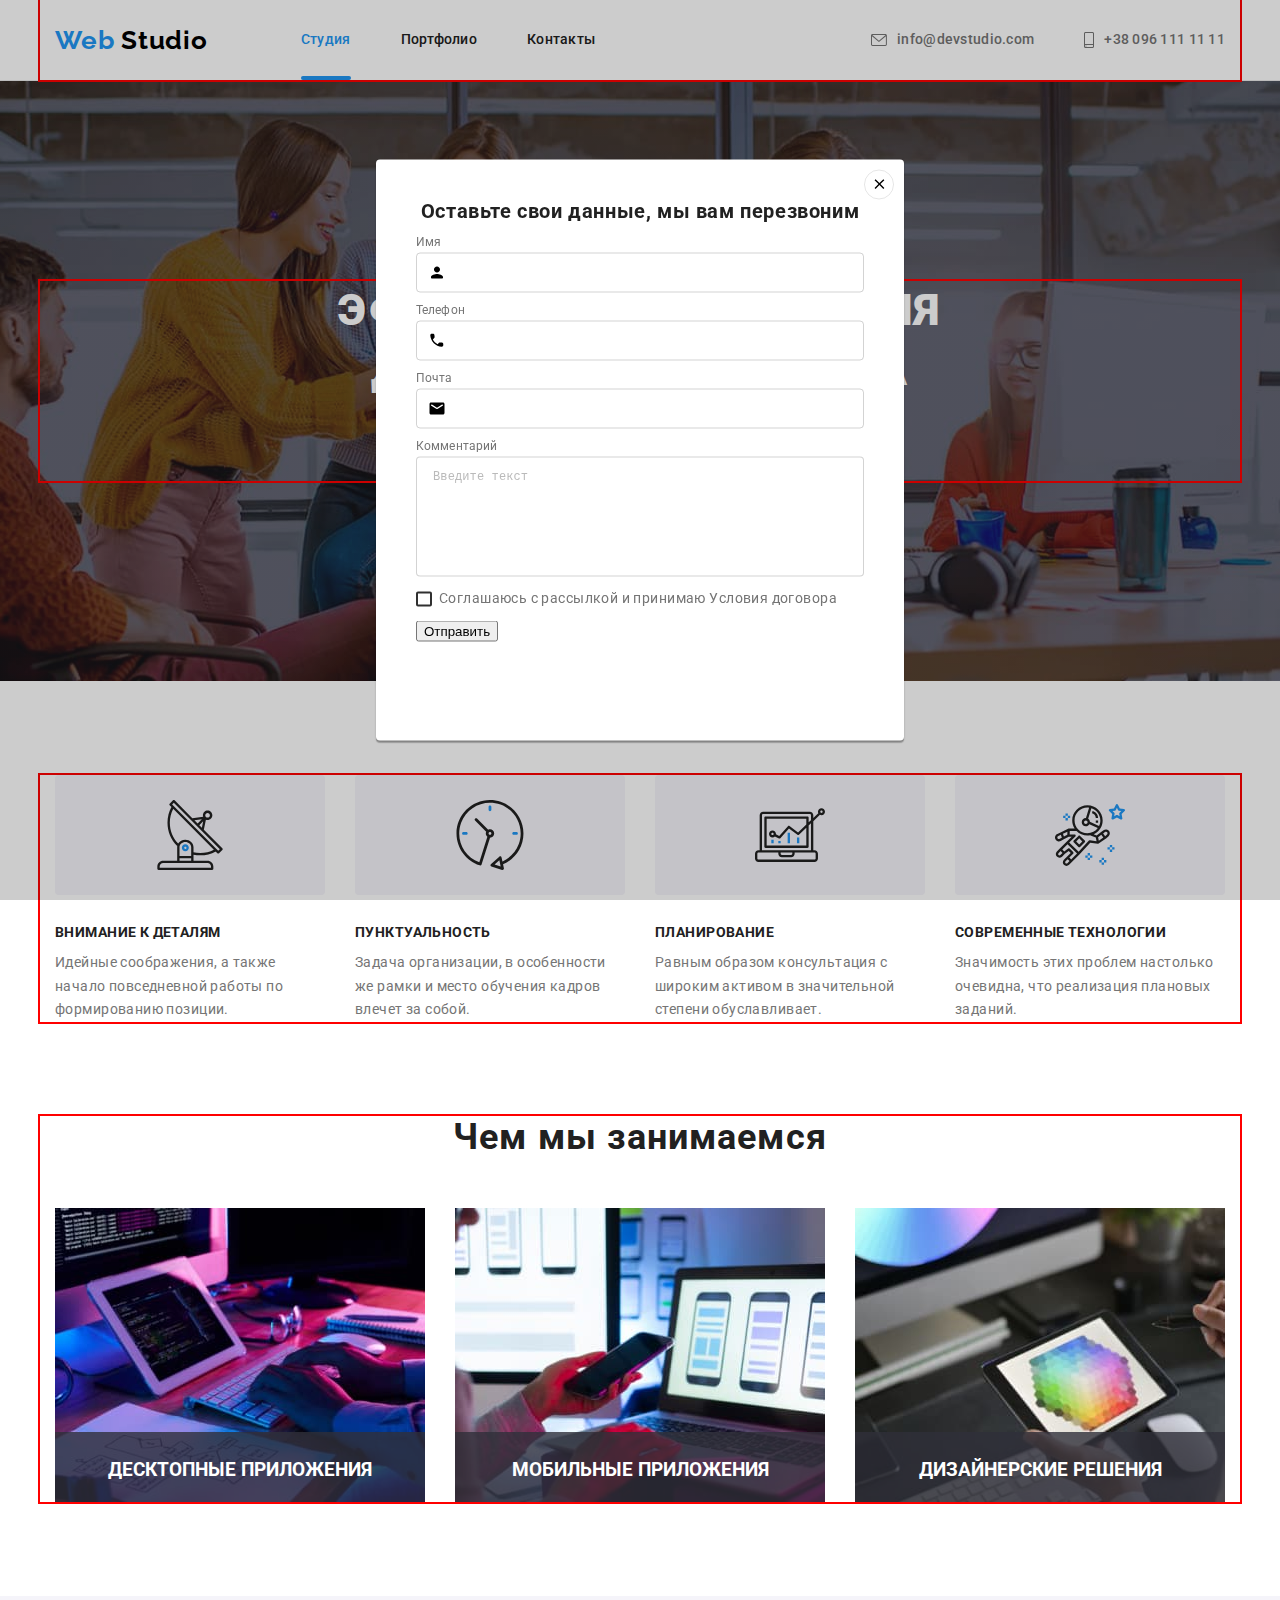
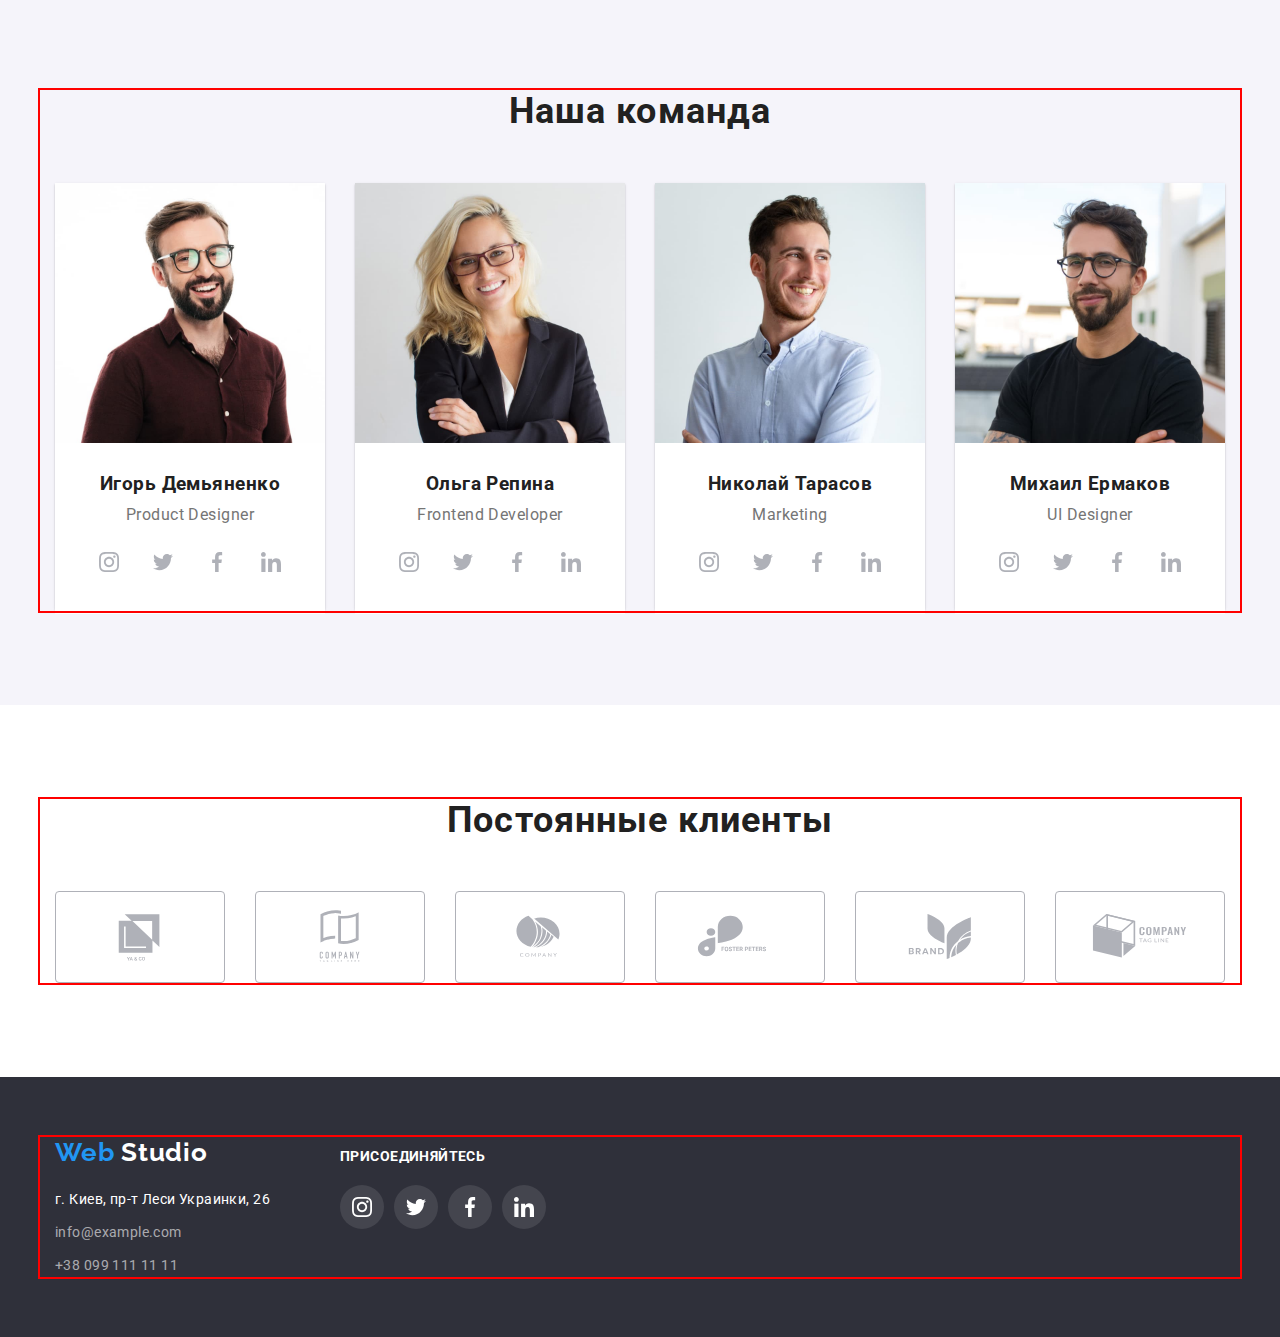
==== index.html @ 269ac435 "добавление иконок свг для модал" ====
<!DOCTYPE html>
<html lang="ru">
  
<head>
  <meta charset="UTF-8" />
  <meta http-equiv="X-UA-Compatible" content="IE=edge" />
  <meta name="viewport" content="width=device-width>, initial-scale=1.0" />
  <link rel="preconnect" href="https://fonts.googleapis.com">
  <link rel="preconnect" href="https://fonts.gstatic.com" crossorigin>
  <link href="https://fonts.googleapis.com/css2?family=Raleway:wght@700&family=Roboto:wght@400;500;700;900&display=swap"
    rel="stylesheet">
  <title>Document</title>
  <link rel="stylesheet" href="https://cdnjs.cloudflare.com/ajax/libs/modern-normalize/1.1.0/modern-normalize.min.css"
    integrity="sha512-wpPYUAdjBVSE4KJnH1VR1HeZfpl1ub8YT/NKx4PuQ5NmX2tKuGu6U/JRp5y+Y8XG2tV+wKQpNHVUX03MfMFn9Q=="
    crossorigin="anonymous" referrerpolicy="no-referrer" />
    <link
    rel="stylesheet"
    href="https://cdnjs.cloudflare.com/ajax/libs/animate.css/4.1.1/animate.min.css"
  />
  <link rel="stylesheet" href="./css/styles.css" />
</head>

<body>
  <!--Header-->
  <header class="header">
    <div class="container">
      <a class="header-logo" href="./index.html"><span class="logo-web">Web</span>
        <span class="logo-studio">Studio</span></a>
      <nav class="header-nav">
        <ul class="header-list">
          <li class="header-item">
            <a class="header-link current" href="./index.html">Студия</a>
          </li>
          <li class="header-item">
            <a class="header-link" href="./potrfolio.html">Портфолио</a>
          </li>
          <li class="header-item">
            <a class="header-link" href="Контакты">Контакты</a>
          </li>
        </ul>
      </nav>
      <ul class="header-list">
        <li class="header-item">
          <a class="header-mail" href="mailto:info@devstudio.com">
           <svg class="header-icon" width="16" height="12">
              <use href="./images/icons/symbol-defs header.svg#icon-envelope">
              </use>
            </svg>
            info@devstudio.com
          </a>
        </li>
        <li class="header-item">
          <a class="header-tel" href="tel:+380961111111">
            <svg class="header-icon" width="10" height="16">
              <use href="./images/icons/symbol-defs header.svg#icon-smartphone">
              </use>
            </svg>
            +38 096 111 11 11
          </a>
        </li>
      </ul>
    </div>
  </header>
  <main>
    <!--Section 1-->
    <section class="hero">
      <div class="container">
        <h1 class="hero-title">Эффективные решения <br> для вашего бизнеса</h1>
        <button type="button" class="hero-btn"data-modal-open>Заказать услугу</button>
      </div>
    </section>
    <!--Section 2-->
    <section class="about">
      <div class="container">
        <h2 class="visually-hidden">Преимущества</h2>
        <ul class="about-list">
          <li class="about-item">
            <div class="feauture-icon">
              <svg class="icon" width="70" height="70">
                <use href="./images/icons/symbol-defs feauture.svg#icon-antenna">
                </use>
              </svg>
            </div>
            <h3 class="about-title">Внимание к деталям</h3>
            <p class="text">
              Идейные соображения, а также начало повседневной работы по
              формированию позиции.
            </p>
          </li>
          <li class="about-item">
            <div class="feauture-icon">
              <svg class="icon" width="70" height="70">
                <use href="./images/icons/symbol-defs feauture.svg#icon-clock">
                </use>
              </svg>
            </div>
            <h3 class="about-title">Пунктуальность</h3>
            <p class="text">
              Задача организации, в особенности же рамки и место обучения кадров
              влечет за собой.
            </p>
          </li>
          <li class="about-item">
            <div class="feauture-icon">
              <svg class="icon" width="70" height="70">
                <use href="./images/icons/symbol-defs feauture.svg#icon-diagram">
                </use>
              </svg>
            </div>
            <h3 class="about-title">Планирование</h3>
            <p class="text">
              Равным образом консультация с широким активом в значительной
              степени обуславливает.
            </p>
          </li>
          <li class="about-item">
            <div class="feauture-icon">
              <svg class="icon" width="70" height="70">
                <use href="./images/icons/symbol-defs feauture.svg#icon-astronaut">
                </use>
              </svg>
            </div>
            <h3 class="about-title">Современные технологии</h3>
            <p class="text">
              Значимость этих проблем настолько очевидна, что реализация
              плановых заданий.
            </p>
          </li>
        </ul>
      </div>
    </section>
    <!--Section 3-->
    <section class="work">
      <div class="container">
        <h2 class="work-title">Чем мы занимаемся</h2>
        <ul class="work-list">
          <li class="work-item">
            <div class="label">
              <img src="./images/box1.jpg" alt="код" width="370" height="294" />
              <h3 class="label-title">ДЕСКТОПНЫЕ ПРИЛОЖЕНИЯ</h3>
            </div>
          </li>
          <li class="work-item">
            <div class="label">
              <img src="./images/box2.jpg" alt="телефон" width="370" height="294" />
              <h3 class="label-title">МОБИЛЬНЫЕ ПРИЛОЖЕНИЯ</h3>
            </div>
          </li>
          <li class="work-item">
            <div class="label">
              <img src="./images/box3.jpg" alt="изображение" width="370" height="294" />
              <h3 class="label-title">ДИЗАЙНЕРСКИЕ РЕШЕНИЯ</h3>
            </div>
          </li>
        </ul>
      </div>
    </section>
    <!--Section 4-->
    <section class="team">
      <div class="container">
        <h2 class="team-title">Наша команда</h2>
        <ul class="team-list">
          <li class="team-item">
            <img src="./images/productdesigner.jpg" alt="Product Designer" width="270" height="260" class="team-img" />
            <div class="team-workers">
              <h3 class="team-name">Игорь Демьяненко</h3>
              <p class="text-team">Product Designer</p>
              <ul class="team-soc-list list">
                <li class="team-soc-item">
                  <a href="" class="team-soc-link link">
                    <svg class="team-soc-icon" width="20" height="20">
                      <use href="./images/icons/symbol-defs.svg#icon-instagram"></use>
                    </svg>
                  </a>
                </li>
                <li class="team-soc-item">
                  <a href="" class="team-soc-link link">
                    <svg class="team-soc-icon" width="20" height="20">
                      <use href="./images/icons/symbol-defs.svg#icon-twitter"></use>
                    </svg>
                  </a>
                </li>
                <li class="team-soc-item">
                  <a href="" class="team-soc-link link">
                    <svg class="team-soc-icon" width="20" height="20">
                      <use href="./images/icons/symbol-defs.svg#icon-facebook"></use>
                    </svg>
                  </a>
                </li>
                <li class="team-soc-item">
                  <a href="" class="team-soc-link link">
                    <svg class="team-soc-icon" width="20" height="20">
                      <use href="./images/icons/symbol-defs.svg#icon-linkedin"></use>
                    </svg>
                  </a>
                </li>
              </ul>
            </div>
          <li class="team-item">
            <img src="./images/frontend developer.jpg" alt="Frontend developer" width="270" height="260"
              class="team-img" />
            <div class="team-workers">
              <h3 class="team-name">Ольга Репина</h3>
              <p class="text-team">Frontend Developer</p>
              <ul class="team-soc-list list">
                <li class="team-soc-item">
                  <a href="" class="team-soc-link link">
                    <svg class="team-soc-icon" width="20" height="20">
                      <use href="./images/icons/symbol-defs.svg#icon-instagram"></use>
                    </svg>
                  </a>
                </li>
                <li class="team-soc-item">
                  <a href="" class="team-soc-link link">
                    <svg class="team-soc-icon" width="20" height="20">
                      <use href="./images/icons/symbol-defs.svg#icon-twitter"></use>
                    </svg>
                  </a>
                </li>
                <li class="team-soc-item">
                  <a href="" class="team-soc-link link">
                    <svg class="team-soc-icon" width="20" height="20">
                      <use href="./images/icons/symbol-defs.svg#icon-facebook"></use>
                    </svg>
                  </a>
                </li>
                <li class="team-soc-item">
                  <a href="" class="team-soc-link link">
                    <svg class="team-soc-icon" width="20" height="20">
                      <use href="./images/icons/symbol-defs.svg#icon-linkedin"></use>
                    </svg>
                  </a>
                </li>
              </ul>
            </div>
          <li class="team-item">
            <img src="./images/marketing.jpg" alt="Marketing" width="270" height="260" class="team-img" />
            <div class="team-workers">
              <h3 class="team-name">Николай Тарасов</h3>
              <p class="text-team">Marketing</p>
              <ul class="team-soc-list list">
                <li class="team-soc-item">
                  <a href="" class="team-soc-link link">
                    <svg class="team-soc-icon" width="20" height="20">
                      <use href="./images/icons/symbol-defs.svg#icon-instagram"></use>
                    </svg>
                  </a>
                </li>
                <li class="team-soc-item">
                  <a href="" class="team-soc-link link">
                    <svg class="team-soc-icon" width="20" height="20">
                      <use href="./images/icons/symbol-defs.svg#icon-twitter"></use>
                    </svg>
                  </a>
                </li>
                <li class="team-soc-item">
                  <a href="" class="team-soc-link link">
                    <svg class="team-soc-icon" width="20" height="20">
                      <use href="./images/icons/symbol-defs.svg#icon-facebook"></use>
                    </svg>
                  </a>
                </li>
                <li class="team-soc-item">
                  <a href="" class="team-soc-link link">
                    <svg class="team-soc-icon" width="20" height="20">
                      <use href="./images/icons/symbol-defs.svg#icon-linkedin"></use>
                    </svg>
                  </a>
                </li>
              </ul>
            </div>
          <li class="team-item">
            <img src="./images/uldesigner.jpg" alt="UI Designer" width="270" height="260" class="team-img" />
            <div class="team-workers">
              <h3 class="team-name">Михаил Ермаков</h3>
              <p class="text-team">UI Designer</p>
              <ul class="team-soc-list list">
                <li class="team-soc-item item">
                  <a href="" class="team-soc-link link">
                    <svg class="team-soc-icon" width="20" height="20">
                      <use href="./images/icons/symbol-defs.svg#icon-instagram"></use>
                    </svg>
                  </a>
                </li>
                <li class="team-soc-item">
                  <a href="" class="team-soc-link link">
                    <svg class="team-soc-icon" width="20" height="20">
                      <use href="./images/icons/symbol-defs.svg#icon-twitter"></use>
                    </svg>
                  </a>
                </li>
                <li class="team-soc-item">
                  <a href="" class="team-soc-link link">
                    <svg class="team-soc-icon" width="20" height="20">
                      <use href="./images/icons/symbol-defs.svg#icon-facebook"></use>
                    </svg>
                  </a>
                </li>
                <li class="team-soc-item">
                  <a href="" class="team-soc-link link">
                    <svg class="team-soc-icon" width="20" height="20">
                      <use href="./images/icons/symbol-defs.svg#icon-linkedin"></use>
                    </svg>
                  </a>
                </li>
              </ul>
            </div>
    </section>
    <!--Clients-->
    <section class="clients-section">
      <div class="container">
        <h2 class="clients-title">Постоянные клиенты</h2>
        <ul class="clients-list">
          <li class="clients-item">
            <a href class="clients-link">
              <svg class="clients-icon" width="106" height="60">
                <use href="./images/icons/symbol-defs clients.svg#icon-one"></use>
              </svg>
            </a>
          </li>
          <li class="clients-item">
            <a href class="clients-link">
              <svg class="clients-icon" width="106" height="60">
                <use href="./images/icons/symbol-defs clients.svg#icon-two"></use>
              </svg>
            </a>
          </li>
          <li class="clients-item">
            <a href class="clients-link">
              <svg class="clients-icon" width="106" height="60">
                <use href="./images/icons/symbol-defs clients.svg#icon-three"></use>
              </svg>
            </a>
          </li>
          <li class="clients-item">
            <a href class="clients-link">
              <svg class="clients-icon" width="106" height="60">
                <use href="./images/icons/symbol-defs clients.svg#icon-four"></use>
              </svg>
            </a>
          </li>
          <li class="clients-item">
            <a href class="clients-link">
              <svg class="clients-icon" width="106" height="60">
                <use href="./images/icons/symbol-defs clients.svg#icon-five"></use>
              </svg>
            </a>
          </li>
          <li class="clients-item">
            <a href class="clients-link">
              <svg class="clients-icon" width="106" height="60">
                <use href="./images/icons/symbol-defs clients.svg#icon-six"></use>
              </svg>
            </a>
          </li>
        </ul>
      </div>
    </section>
  </main>
  <!--Footer-->
  <footer class="footer">
    <div class="container">
      <div class footer-address>
        <a class="footer-logo" href="./index.html">
          <span class="address-web">Web</span>
          <span class="address-studio">Studio</span></a>
        <p class="text-address">г. Киев, пр-т Леси Украинки, 26</p>
        <address>
          <ul class="address-list">
            <li class="address-item"><a class="address-mail">info@example.com</a></li>
            <li class="address-item"><a class="address-tel">+38 099 111 11 11</a></li>
          </ul>
        </address>
      </div>
      <div class="footer-invite">
        <p class="text-invite">ПРИСОЕДИНЯЙТЕСЬ</p>
        <ul class="footer-soc-list list">
          <li class="footer-soc-item">
            <a href="" class="footer-soc-link link">
              <svg class="footer-soc-icon" width="20" height="20">
                <use href="./images/icons/symbol-defs.svg#icon-instagram"></use>
              </svg>
            </a>
          </li>
          <li class="footer-soc-item">
            <a href="" class="footer-soc-link link">
              <svg class="footer-soc-icon" width="20" height="20">
                <use href="./images/icons/symbol-defs.svg#icon-twitter"></use>
              </svg>
            </a>
          </li>
          <li class="footer-soc-item">
            <a href="" class="footer-soc-link link">
              <svg class="footer-soc-icon" width="20" height="20">
                <use href="./images/icons/symbol-defs.svg#icon-facebook"></use>
              </svg>
            </a>
          </li>
          <li class="footer-soc-item">
            <a href="" class="footer-soc-link link">
              <svg class="footer-soc-icon" width="20" height="20">
                <use href="./images/icons/symbol-defs.svg#icon-linkedin"></use>
              </svg>
            </a>
          </li>
        </ul>
      </div>
    </div>
  </footer>
  <div class="backdrop"data-modal>
    <div class="modal">
      <button type="button" class="modal-close"data-modal-close>
        <svg class="button-close-icon" width="18" height="18">
          <use href="./images/icons.svg/symbol-defs.svg#icon-close"></use>
        </svg>
      </button>
      <p class="modal-title">Оставьте свои данные, мы вам перезвоним</p>
      <form class="modal-form">
        <div class="form-field">
        <label class="input-text" for="user-name">Имя</label>
        <div class="input-wrap">
        <input type="text" name="user-name" class="modal-input" id="user-name"/>
        <svg class="input-icon" width="18" height="18">
          <use href="./images/icons.svg/symbol-defs.svg#icon-person"></use>
        </svg>
      </div>
       </div>

       <div class="form-field">
        <label class="input-text" for="user-tel">Телефон</label>
        <div class="input-wrap">
        <input type="tel" name="user-tel" class="modal-input" id="user-tel"/>
        <svg class="input-icon" width="18" height="18">
          <use href="./images/icons.svg/symbol-defs.svg#icon-phone"></use>
        </svg>
       </div>
       </div>

       <div class="form-field">
        <label class="input-text" for="user-email">Почта</label>
        <div class="input-wrap">
        <input type="email" name="user-email" class="modal-input" id="user-email"/>
        <svg class="input-icon" width="18" height="18">
          <use href="./images/icons.svg/symbol-defs.svg#icon-email"></use>
        </svg>
       </div>
       </div>


       <div class="form-field">
        <label class="input-text" for="user-text">Комментарий</label>
        <textarea class="modal-text" name="user-text" id="user-text" placeholder="Введите текст"></textarea>
      </div>

      <div class="form-field"> 
        <input type="checkbox" class="modal-check visually-hidden" id="modal-check" name="privacy-check"/>
        <label for="modal-check" class="modal-check-text">Соглашаюсь с рассылкой и принимаю Условия договора</label>
      </div>

        <button type="submit">Отправить</button>

      </form>
    </div>
  </div>
  <script src="./js/modal.js"></script>
</body>
</html>
---- css/styles.css ----
*,
*::before,
*::after {
  box-sizing: border-box;
}

:root {
  --header-color: #212121;
  --first-title-color: #212121;
  --second-title-color: #2196f3;
  --first-btn-color: #ffffff;
  --second-btn-color: #2196f3;
  --accent-color: #2196f3;
}

textarea{
  resize: none;
}

.visually-hidden {
  position: absolute;
  white-space: nowrap;
  width: 1px;
  height: 1px;
  overflow: hidden;
  border: 0;
  padding: 0;
  clip: rect(0 0 0 0);
  clip-path: inset(50%);
  margin: -1px;
}

p,
h1,
h2,
h3,
h4,
h5,
h6 {
  margin: 0;
}

ul,
ol {
  margin: 0;
  padding-left: 0;
}

img {
  display: block;
}

body {
  color: #757575;
  font-family: Roboto, sans-serif;
  margin: 0 auto;
}

.header-list,
.about-list,
.work-list,
.clients-list,
.footer-soc-list,
.team-list,
.team-soc-list,
.address-list,
.section-list,
.project-list {
  list-style: none;
}

.header-logo,
.header-link,
.team-soc-link,
.clients-link,
.footer-logo,
.header-mail,
.header-tel,
.address-mail,
.address-tel,
.work-link {
  text-decoration: none;
}

/*--------HEADER-------*/

.container {
  width: 1200px;
  padding-left: 15px;
  padding-right: 15px;
  margin: 0 auto;
  outline: 2px solid red;
}
.header {
  display: block;

  border-bottom: 1px solid #ececec;
}

.header-list {
  display: flex;
  margin-left: auto;
}

.header .container {
  display: flex;
  align-items: center;
}

.header-logo {
  font-family: "Raleway";
  font-weight: 700;
  font-size: 26px;
  line-height: 1.19;
  letter-spacing: 0.03em;
  color: #000000;
}

.header-item:not(:last-child) {
  margin-right: 50px;
}

.header-logo {
  margin-right: 93px;
}

.header-tel {
  margin-left: 0 auto;
}

.logo-web {
  font-family: "Raleway";
  font-weight: 700;
  font-size: 26px;
  line-height: 1.19;
  letter-spacing: 0.03em;
  color: #2196f3;
}

.logo-studio {
  font-family: "Raleway";
  font-weight: 700;
  font-size: 26px;
  line-height: 1.19;
  letter-spacing: 0.03em;
  color: #000000;
}

.header-link {
  display: flex;
  align-items: center;
  font-weight: 500;
  font-size: 14px;
  line-height: 1.14;
  letter-spacing: 0.02em;
  color: var(--header-color);
}

.header-mail,
.header-tel {
  display: flex;
  align-items: center;
  font-weight: 500;
  font-size: 14px;
  line-height: 1.14;
  letter-spacing: 0.02em;
  color: #757575;
  transition-property: color;
  transition-duration: 250ms;
  transition-timing-function: cubic-bezier(0.4, 0, 0.2, 1);
}

.header-list .header-link {
  display: block;
  padding-top: 32px;
  padding-bottom: 32px;

  color: var(--header-color);
  font-weight: 500;
  font-size: 14px;
  line-height: 1.14;
  letter-spacing: 0.02em;

  transition-property: color;
  transition-duration: 250ms;
  transition-timing-function: cubic-bezier(0.4, 0, 0.2, 1);
}

.header-link.current {
  position: relative;
  color: var(--accent-color);
}

.header-link.current::after {
  position: absolute;
  bottom: 0;
  left: 0;

  content: "";
  display: block;
  width: 100%;
  height: 4px;
  border-radius: 2px;
  background-color: #2196f3;
}

.header-list {
  display: flex;
  align-items: baseline;
  align-items: center;
  justify-content: center;
  cursor: pointer;
  color: #757575;
}

.header-list :hover,
.header-list :focus {
  color: #2196f3;
}

.header-item :hover,
.header-item :focus {
  color: #2196f3;
}

.header-icon {
  fill: currentColor;
  margin-right: 10px;
}

.header-link:hover,
.header-link:focus {
  color: var(--accent-color);
}

.header-tel + .header-mail {
  display: flex;
  align-items: center;
  font-weight: 500;
  font-size: 14px;
  line-height: 1.14;
  color: #757575;
  align-items: baseline;
  justify-content: center;

  transition-property: color;
  transition-duration: 250ms;
  transition-timing-function: cubic-bezier(0.4, 0, 0.2, 1);
}

.header-item :hover {
  color: #2196f3;
}

.header-item :focus {
  color: #2196f3;
}

.header-icon :hover {
  fill: #2196f3;
}

.header-icon :focus {
  fill: #2196f3;
}

/*--------HERO-------*/

.hero {
  content: "";
  background-color: #2f303a;
  max-width: 1600px;
  max-height: 600px;
  margin: 0 auto;
  background-image: linear-gradient(
      rgba(47, 48, 58, 0.4),
      rgba(47, 48, 58, 0.4)
    ),
    url(../images/hero.jpg);
  background-repeat: no-repeat;
  background-position: center;
  background-size: cover;
  padding-top: 200px;
  padding-bottom: 200px;
}

.hero {
  padding-top: 200px;
  padding-bottom: 200px;
  background-color: #2f303a;
}

.hero-title {
  display: block;
  margin: 0 auto;
  margin-bottom: 30px;
  max-width: 696px;

  font-weight: 900;
  text-align: center;
  font-size: 44px;
  line-height: 1.36;
  letter-spacing: 0.06em;
  text-transform: uppercase;
  color: #ffffff;
}

.hero-btn {
  height: 50px;
  min-width: 200px;
  border-radius: 4px;
  padding: 10px 32px;
  text-align: center;

  font-family: inherit;
  font-weight: 700;
  font-size: 16px;
  line-height: 1, 88;
  display: block;

  letter-spacing: 0.06em;
  color: #ffffff;
  background-color: #2196f3;
  margin: 0 auto;
  display: block;
}

/*--------ABOUT-------*/

.about-list {
  display: flex;
}

.feauture-icon {
  display: flex;
  width: 270px;
  height: 120px;
  background: #f5f4fa;
  border-radius: 4px;
  justify-content: center;
  align-items: center;
  margin-bottom: 30px;
}

.icon {
  width: 70px;
  height: 70px;
}

.about-item + .about-item {
  margin-left: 30px;
}

.about-item {
  width: calc (100% / 3 - 30px);
}

.about {
  padding-top: 94px;
  padding-bottom: 94px;
}
.about-title {
  margin-bottom: 10px;
  font-weight: 700;
  font-size: 14px;
  line-height: 1.14;
  letter-spacing: 0.03em;
  text-transform: uppercase;
  color: #212121;
}

.text {
  min-width: 270px;
  font-weight: 400;
  font-size: 14px;
  line-height: 1.71;
  letter-spacing: 0.03em;
  color: #757575;
}

/*--------WORK-------*/

.work {
  padding-top: 0;
  padding-bottom: 94px;
}

.work-list {
  display: flex;
}

.work-item + .work-item {
  margin-left: 30px;
}

.work-item {
  width: calc (100% / 3 - 30px);
}

.work-title {
  margin-bottom: 50px;
  font-weight: 700;
  font-size: 36px;
  line-height: 1.17;
  text-align: center;
  letter-spacing: 0.03em;
  color: #212121;
}

.label {
  position: relative;
}

.label-title {
  position: absolute;
  bottom: 0;
  color: #ffffff;
  background-color: rgba(47, 48, 58, 0.8);
  width: 100%;
  height: 70px;
  padding: 27px;
  text-align: center;
  margin-bottom: 0;
}

/*--------TEAM-------*/

.team-img {
  display: block;
  width: 270px;
  background: #ffffff;
}

.team-title {
  margin-bottom: 50px;
  font-weight: 700;
  font-size: 36px;
  line-height: 1.17;
  text-align: center;
  letter-spacing: 0.03em;
  color: #212121;
}

.team-list {
  display: flex;
  flex-wrap: wrap;
  margin-left: -30px;
}

.team-item {
  width: calc (100% / 4 - 30px);
  margin-left: 30px;
  margin-bottom: 30 px;
}

.team-item {
  width: 270px;
  height: 428px;
  background: #ffffff;
  box-shadow: 0px 1px 3px rgba(0, 0, 0, 0.12), 0px 1px 1px rgba(0, 0, 0, 0.14),
    0px 2px 1px rgba(0, 0, 0, 0.2);
  border-radius: 0px 0px 4px 4px;
}
.team {
  font-weight: 500;
  font-size: 16px;
  line-height: 1.19;
  text-align: center;
  letter-spacing: 0.03em;
  color: #212121;
  background: #f5f4fa;
  padding-top: 94px;
  padding-bottom: 94px;
}

.team-name {
  margin-bottom: 10px;
  background: #ffffff;
}

.team :last-child {
  margin-bottom: 0;
}

.team-workers {
  padding-top: 30px;
  padding-bottom: 30px;
  background-color: #ffffff;
}

.text-team {
  margin-bottom: 16px;
  font-weight: 400;
  font-size: 16px;
  line-height: 1.19;
  text-align: center;
  letter-spacing: 0.03em;
  color: #757575;
  background: #ffffff;
}

.text-team:last-child {
  margin-bottom: 0;
}

.team-soc-list {
  display: flex;
  justify-content: center;
}

.team-soc-item + .team-soc-item {
  margin-left: 10px;
}

.team-soc-item {
  border-radius: 50px;
  display: flex;
  align-items: center;
  justify-content: center;
}

.team-soc-link {
  width: 44px;
  height: 44px;
  border-radius: 50px;
  display: flex;
  align-items: center;
  justify-content: center;
  cursor: pointer;
  fill: #afb1b8;
  transition-property: color, background-color;
  transition-duration: 250ms;
  transition-timing-function: cubic-bezier(0.4, 0, 0.2, 1);
}

.team-soc-icon {
  width: 20px;
  height: 20px;
  color: #afb1b8;
}

.team-soc-link:hover {
  background-color: #2196f3;
  fill: #ffffff;
}

.team-soc-link:focus {
  background-color: #2196f3;
  fill: #ffffff;
}

/*--------ClIENTS-------*/

.clients-section {
  padding-top: 94px;
  padding-bottom: 94px;
}

.clients-title {
  margin-bottom: 50px;
  font-weight: 700;
  font-size: 36px;
  line-height: 1.17;
  text-align: center;
  letter-spacing: 0.03em;
  color: #212121;
}

.clients-list .list {
  justify-content: center;
  align-items: center;
}

.clients-list {
  display: flex;
  flex-wrap: wrap;
}

.clients-item {
  width: 170px;
  height: 92px;
}

.clients-link {
  display: flex;
  width: 100%;
  height: 100%;
  border: 1px solid #afb1b8;
  border-radius: 4px;
  justify-content: center;
  align-items: center;
  cursor: pointer;
  color: #afb1b8;
  transition-property: color, border-color;
  transition-duration: 250ms;
  transition-timing-function: cubic-bezier(0.4, 0, 0.2, 1);
}

.clients-item + .clients-item {
  margin-left: 30px;
}

.clients-item {
  width: 170px;
  height: 92px;
}

.clients-link:hover,
.clients-link:focus {
  border-color: #2196f3;
}

.clients-link:hover {
  color: #2196f3;
}

.clients-link:focus {
  color: #2196f3;
}

.clients-icon:hover,
.clients-icon:focus {
  fill: #2196f3;
}

.clients-icon {
  width: 106px;
  height: 60px;
  fill: currentColor;
}

/*--------FOOTER-------*/

.footer {
  display: block;
  padding: 60px 0;
  background: #2f303a;
}

.footer > .container {
  display: flex;
  align-items: baseline;
}

.footer-logo {
  margin-bottom: 20px;
  display: block;
  font-family: "Raleway";
  font-style: normal;
  font-weight: 700;
  font-size: 26px;
  line-height: 1.19;
  letter-spacing: 0.03em;
}

.address-web {
  font-family: "Raleway";
  font-style: normal;
  font-weight: 700;
  font-size: 26px;
  line-height: 1.19;
  letter-spacing: 0.03em;
  color: #2196f3;
}

.address-studio {
  font-family: "Raleway";
  font-style: normal;
  font-weight: 700;
  font-size: 26px;
  line-height: 1.19;
  letter-spacing: 0.03em;
  color: #ffffff;
}

.text-address {
  margin-bottom: 9px;
  font-family: "Roboto";
  font-style: normal;
  font-weight: 400;
  font-size: 14px;
  line-height: 1.71;
  letter-spacing: 0.03em;
  color: #ffffff;
}

.address-mail,
.address-tel {
  font-family: "Roboto";
  font-style: normal;
  font-weight: 400;
  font-size: 14px;
  line-height: 1.71;
  letter-spacing: 0.03em;
  color: rgba(255, 255, 255, 0.6);
}

.address-item {
  margin-bottom: 9px;
}

.address-item:last-child {
  margin-bottom: 0;
}

.footer-invite {
  display: block;
  margin-left: 70px;
}

.text-invite {
  font-weight: 700;
  font-size: 14px;
  line-height: 1.14;
  letter-spacing: 0.03em;
  color: #ffffff;
  margin-bottom: 20px;
}

.footer-soc-list {
  display: flex;
  justify-content: center;
}

.footer-soc-item + .footer-soc-item {
  margin-left: 10px;
}

.footer-soc-item {
  width: 44px;
  height: 44px;
}

.footer-soc-link {
  width: 100%;
  height: 100%;
  background-color: rgba(255, 255, 255, 0.1);
  border-radius: 50%;
  display: flex;
  align-items: center;
  justify-content: center;
  transition-property: background-color;
  transition-duration: 250ms;
  transition-timing-function: cubic-bezier(0.4, 0, 0.2, 1);
  
}

.footer-soc-icon {
  fill: #ffffff;
}

.footer-soc-link:hover {
  background-color: #2196f3;
}

.footer-soc-link:focus {
  background-color: #2196f3;
}

/*--------PORTFOLIO-------*/

/*--------SECTION-------*/

.section {
  padding-top: 94px;
  padding-bottom: 94px;
}

.section-btn:hover,
.section-btn:focus {
  box-shadow: 0px 3px 1px rgba(0, 0, 0, 0.1), 0px 1px 2px rgba(0, 0, 0, 0.08),
    0px 2px 2px rgba(0, 0, 0, 0.12);
  border-radius: 4px;
  color: var(--first-btn-color);
  background-color: var(--accent-color);
}

.section-list {
  display: flex;
  justify-content: center;
  margin-bottom: 50px;
  border: 0;
}

.section-list .li + .li {
  margin-left: 8px;
  border: 0;
}

.section-btn {
  padding: 6px 22px;
  background: #f5f4fa;
  border-radius: 4px;
  border: 0;

  font-family: inherit;
  font-weight: 500;
  font-size: 16px;
  line-height: 1.62;
  text-align: center;
  letter-spacing: 0.03em;
  cursor: pointer;
  transition-property: color, background-color, box-shadow;
  transition-duration: 250ms;
  transition-timing-function: cubic-bezier(0.4, 0, 0.2, 1);
}

.project-list {
  display: flex;
  flex-wrap: wrap;
  margin-top: -30px;
  margin-left: -30px;
}

.description {
  position: relative;
  overflow: hidden;
}

.description-text {
  position: absolute;
  height: 101%;
  top: 0;
  font-weight: 400;
  font-size: 18px;
  line-height: 1.6;
  letter-spacing: 0.03em;
  background-color: rgba(33, 150, 243, 0.9);
  color: #ffffff;
  padding: 63px 24px;
  transform: translateY(100%);
  transition-property: transform;
  transition-duration: 250ms;
  transition-timing-function: cubic-bezier(0.4, 0, 0.2, 1);
}

.section-item:hover .description-text {
  transform: translateY(0);
}

.section-item:focus .description-text {
  transform: translateY(0);
}

.work-link {
  display: block;
  transition-property: box-shadow;
  transition-duration: 250ms;
  transition-timing-function: cubic-bezier(0.4, 0, 0.2, 1);
}

.work-link:hover,
.work-link:focus {
  box-shadow: 0px 1px 1px rgba(0, 0, 0, 0.12), 0px 4px 4px rgba(0, 0, 0, 0.06),
    1px 4px 6px rgba(0, 0, 0, 0.16);
}

.section-item {
  margin-left: 30px;
  margin-top: 30px;
}

.section-item {
  display: block;
  cursor: pointer;
  transition-property: box-shadow;
  transition-duration: 250ms;
  transition-timing-function: cubic-bezier(0.4, 0, 0.2, 1);
}

.section-nav .item {
  width: calc (100% / 3 - 30px);
  margin-right: 30px;
  margin-bottom: 30 px;
}

.border {
  border-top: none;
  border: 1px solid #eeeeee;
  padding: 20px 24px;
}

.section-border {
  padding: 20px 24px;
  border: 1px solid #eeeeee;
  box-sizing: border-box;
  border-top: none;
}

.section-title {
  margin-bottom: 4px;
  font-weight: 700;
  font-size: 18px;
  line-height: 2;
  letter-spacing: 0.06em;
  color: #212121;
}

.section-text {
  font-weight: 400;
  font-size: 16px;
  line-height: 1.88;
  letter-spacing: 0.03em;
  color: #757575;
}

.section-item:hover {
  box-shadow: 0px 1px 1px rgba(0, 0, 0, 0.12), 0px 4px 4px rgba(0, 0, 0, 0.06),
    1px 4px 6px rgba(0, 0, 0, 0.16);
}

.section-item:focus {
  box-shadow: 0px 1px 1px rgba(0, 0, 0, 0.12), 0px 4px 4px rgba(0, 0, 0, 0.06),
    1px 4px 6px rgba(0, 0, 0, 0.16);
}

.backdrop {
  position: fixed;
  top: 0;
  width: 100%;
  height: 100%;
  background: rgba(0, 0, 0, 0.2);
  transition: opacity 1000ms, visibility 1000ms;
}

.backdrop.is-hidden .modal {
  transform: rotate(0) scale(0.3);
}

.modal {
  position: absolute;
  top: 50%;
  left: 50%;
  transform: rotate(360deg) translate(-50%, -50%) scale(1);
  width: 528px;
  min-height: 581px;
  background: #ffffff;
  box-shadow: 0px 1px 3px rgba(0, 0, 0, 0.12), 0px 1px 1px rgba(0, 0, 0, 0.14),
    0px 2px 1px rgba(0, 0, 0, 0.2);
  border-radius: 4px;
  transition: transform 300ms;
  padding: 40px;
}

.modal-title{
  font-family: 'Roboto';
font-style: normal;
font-weight: 700;
font-size: 20px;
line-height: 1.15;
text-align: center;
letter-spacing: 0.03em;
color: #212121;
margin-bottom: 12px;
}

.form-field{ 
  display: flex;
  flex-direction: column; 
  margin-bottom: 10px;
  }

  .input-wrap{
    position: relative;
  }

.modal-input{
  width: 100%;
  height: 40px;
  border: 1px solid rgba(33, 33, 33, 0.2);
box-sizing: border-box;
border-radius: 4px;
background-color: transparent;
padding-left: 12px;
outline: none;
cursor: pointer;
}

.input-icon{
  position: absolute;
  left: 12px;
  top: 50%;
  transform: translateY(-50%);
}

.modal-input:focus{
  border-color: #2196f3;
}

.modal-input:focus+.input-icon{
  fill: #2196f3;
}

.modal-text{
width: 100%;
  height: 120px;
  border: 1px solid rgba(33, 33, 33, 0.2);
  box-sizing: border-box;
  border-radius: 4px;
  padding: 12px 16px;

}
  
.modal-text::placeholder{
font-size: 12px;
line-height: 1.17;
letter-spacing: 0.01em;
color: rgba(117, 117, 117, 0.5);
}

.modal-check-text{
  font-size: 14px;
line-height: 1.71;
letter-spacing: 0.03em;
color: #757575;
display: flex;
align-items: center;
}

.modal-check-text::before{
  content: "";
  width: 16px;
  height: 15px;
  border: 2px solid #303030;
border-radius: 2px;
margin-right: 7px;
}

.modal-check:checked + .modal-check-text::before{
  background-color: #2196F3;
  background-image: url(../images/check.svg);
  background-repeat: no-repeat;
  background-position: center;
  background-size: contain;
  border: transparent;
}

.input-text{
  display: block;
  font-size: 12px;
line-height: 1.17;
letter-spacing: 0.01em;
color: #757575;
margin-bottom: 4px;
}



.modal-close {
  position: absolute;
  display: flex;
  top: 10px;
  right: 10px;
  width: 30px;
  height: 30px;
  border-radius: 50%;
  background: transparent;
  border: 1px solid rgba(0, 0, 0, 0.1);
  box-sizing: border-box;
  align-items: center;
  justify-content: center;
}

.is-hidden {
  opacity: 0;
  pointer-events: none;
  visibility: hidden;
}
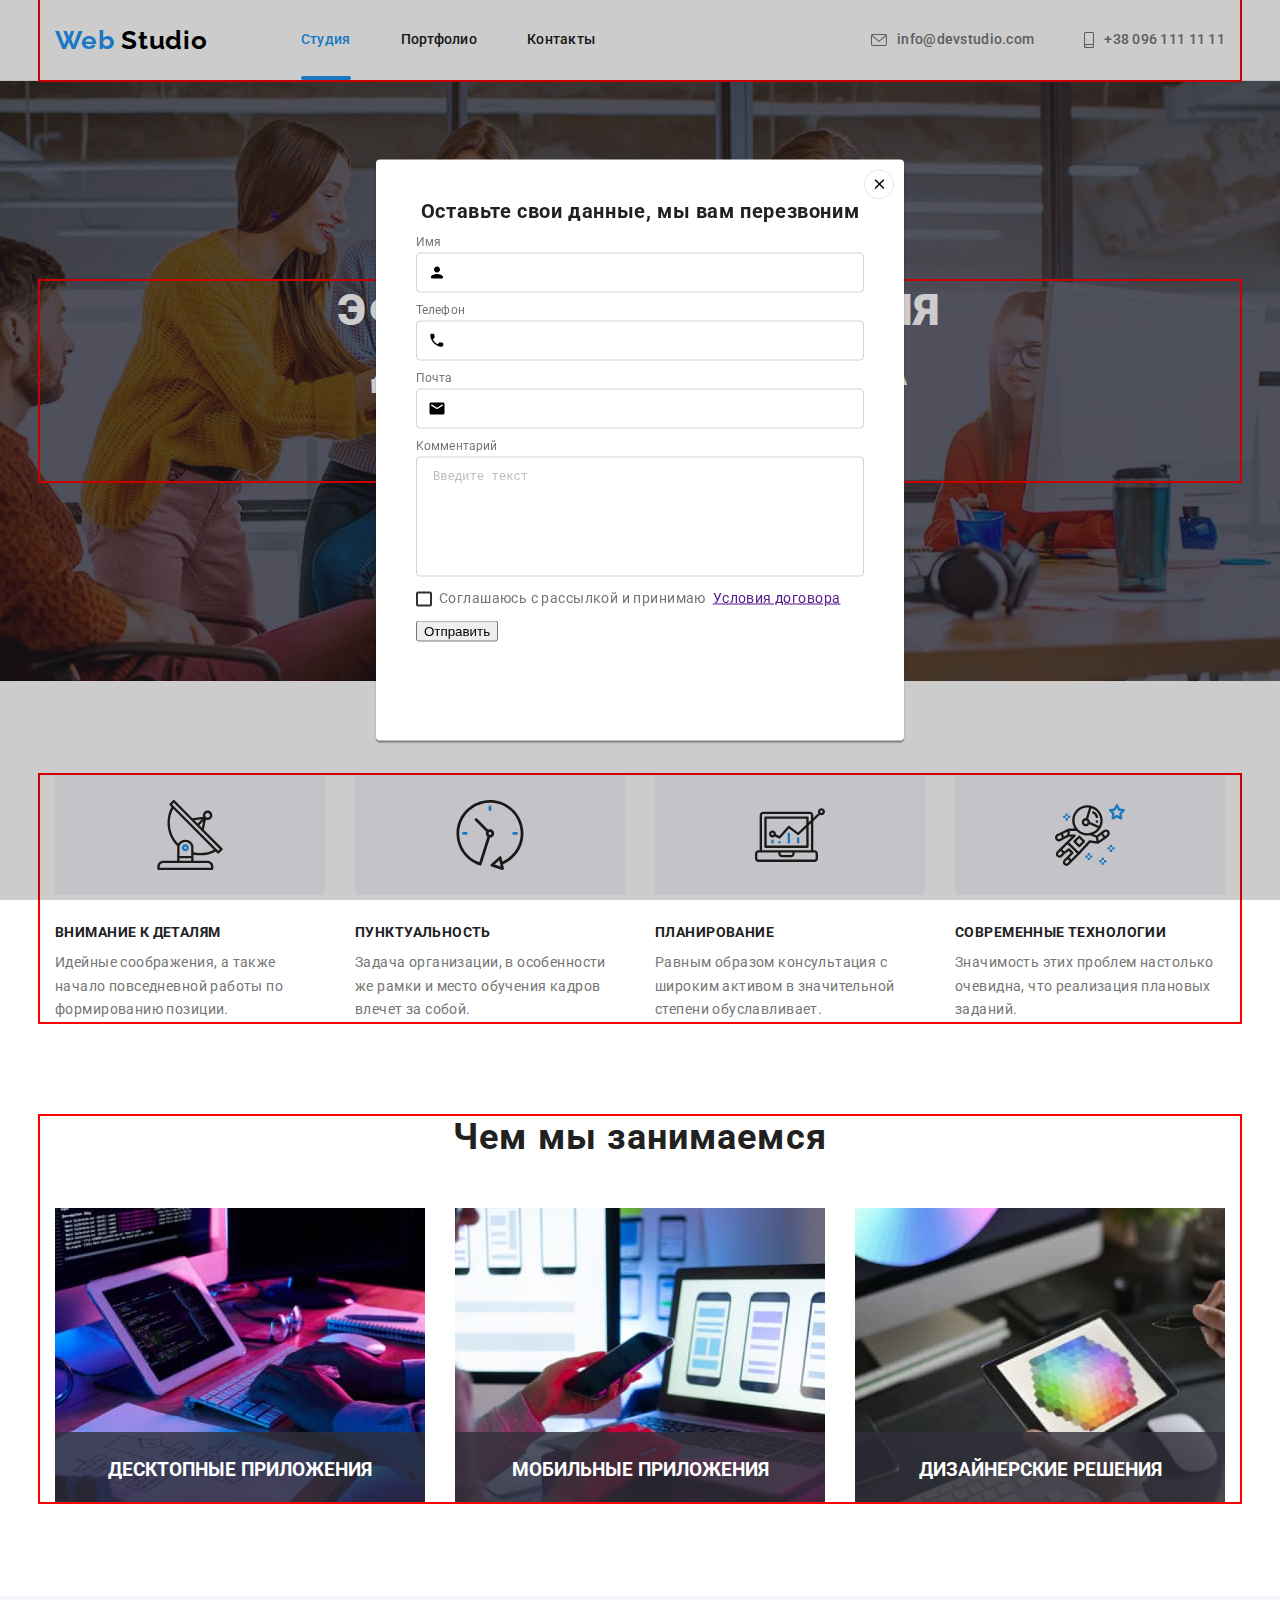
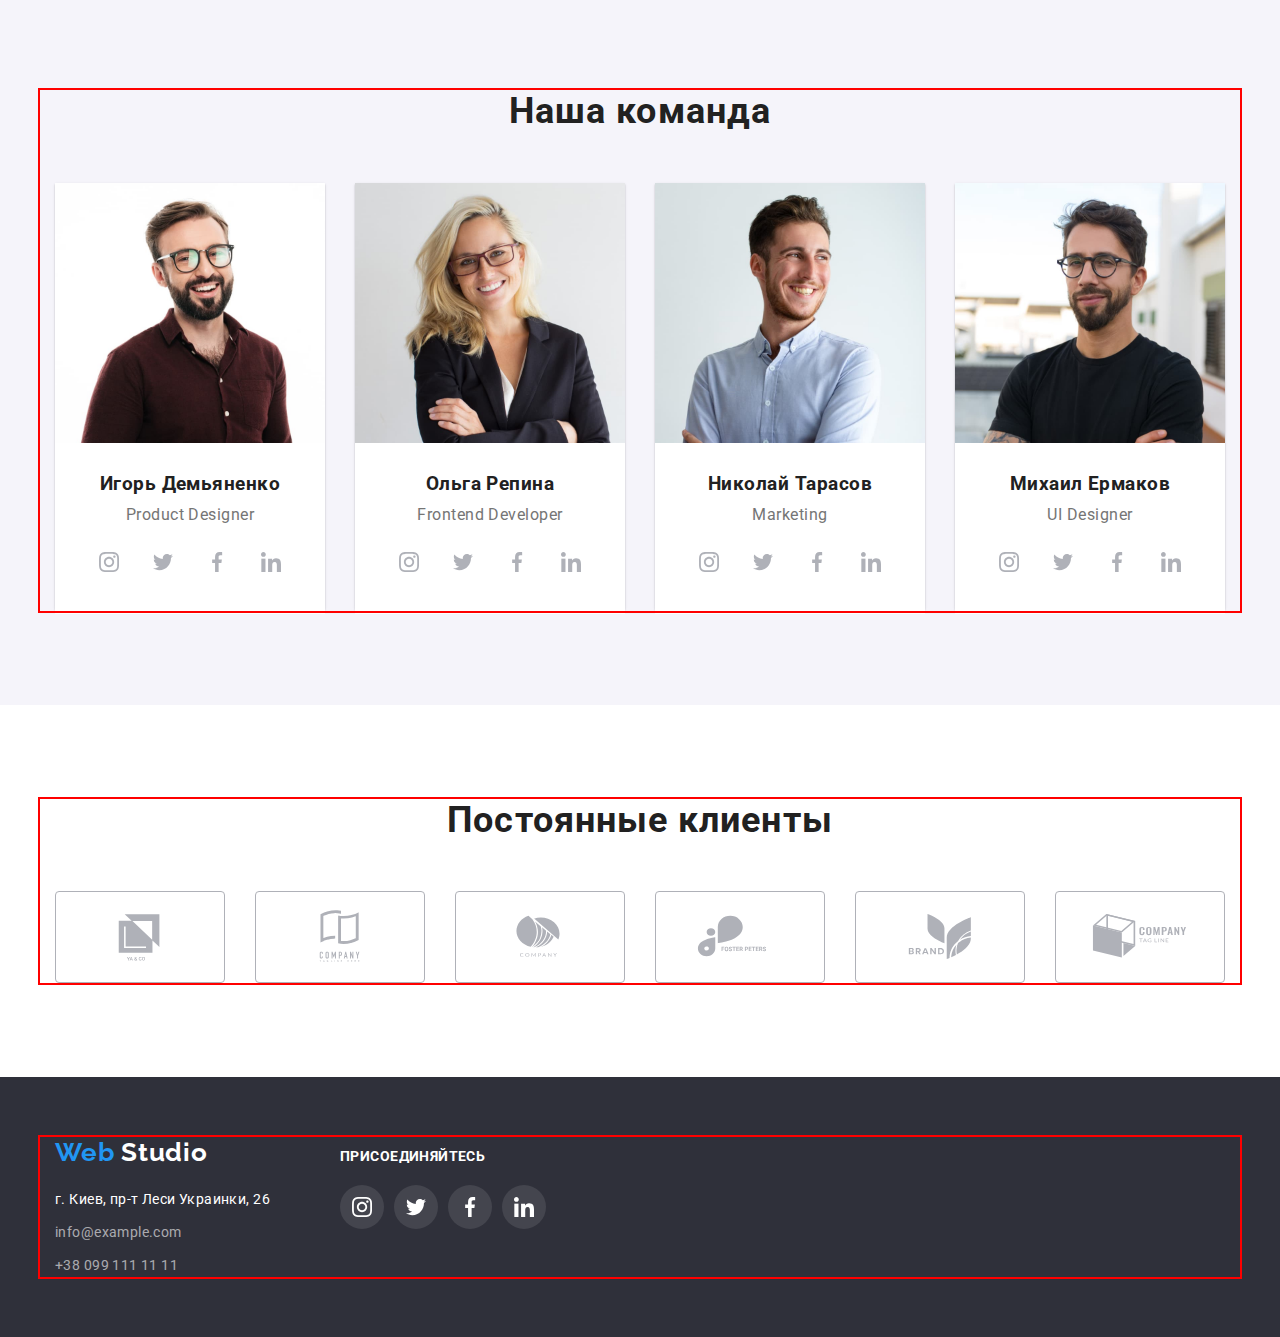
==== commit af8d9de5: "модальное окно" ====
--- a/index.html
+++ b/index.html
@@ -419,7 +419,7 @@
         <div class="form-field">
         <label class="input-text" for="user-name">Имя</label>
         <div class="input-wrap">
-        <input type="text" name="user-name" class="modal-input" id="user-name"/>
+        <input type="text" name="user-name" class="modal-input" id="user-name"required/>
         <svg class="input-icon" width="18" height="18">
           <use href="./images/icons.svg/symbol-defs.svg#icon-person"></use>
         </svg>
@@ -429,7 +429,7 @@
        <div class="form-field">
         <label class="input-text" for="user-tel">Телефон</label>
         <div class="input-wrap">
-        <input type="tel" name="user-tel" class="modal-input" id="user-tel"/>
+        <input type="tel" name="user-tel" class="modal-input" id="user-tel"required/>
         <svg class="input-icon" width="18" height="18">
           <use href="./images/icons.svg/symbol-defs.svg#icon-phone"></use>
         </svg>
@@ -439,7 +439,7 @@
        <div class="form-field">
         <label class="input-text" for="user-email">Почта</label>
         <div class="input-wrap">
-        <input type="email" name="user-email" class="modal-input" id="user-email"/>
+        <input type="email" name="user-email" class="modal-input" id="user-email"required/>
         <svg class="input-icon" width="18" height="18">
           <use href="./images/icons.svg/symbol-defs.svg#icon-email"></use>
         </svg>
@@ -453,12 +453,14 @@
       </div>
 
       <div class="form-field"> 
-        <input type="checkbox" class="modal-check visually-hidden" id="modal-check" name="privacy-check"/>
-        <label for="modal-check" class="modal-check-text">Соглашаюсь с рассылкой и принимаю Условия договора</label>
-      </div>
-
-        <button type="submit">Отправить</button>
-
+        <input type="checkbox" class="modal-check visually-hidden" id="modal-check" name="privacy-check" required/>
+        <label for="modal-check" class="modal-check-text">Соглашаюсь с рассылкой и принимаю &nbsp
+          <a href class="modal-check-link">Условия договора</a></label>
+      </div>
+
+      <button type="submit" class="modal-submit">Отправить</button>
+
+        
       </form>
     </div>
   </div>
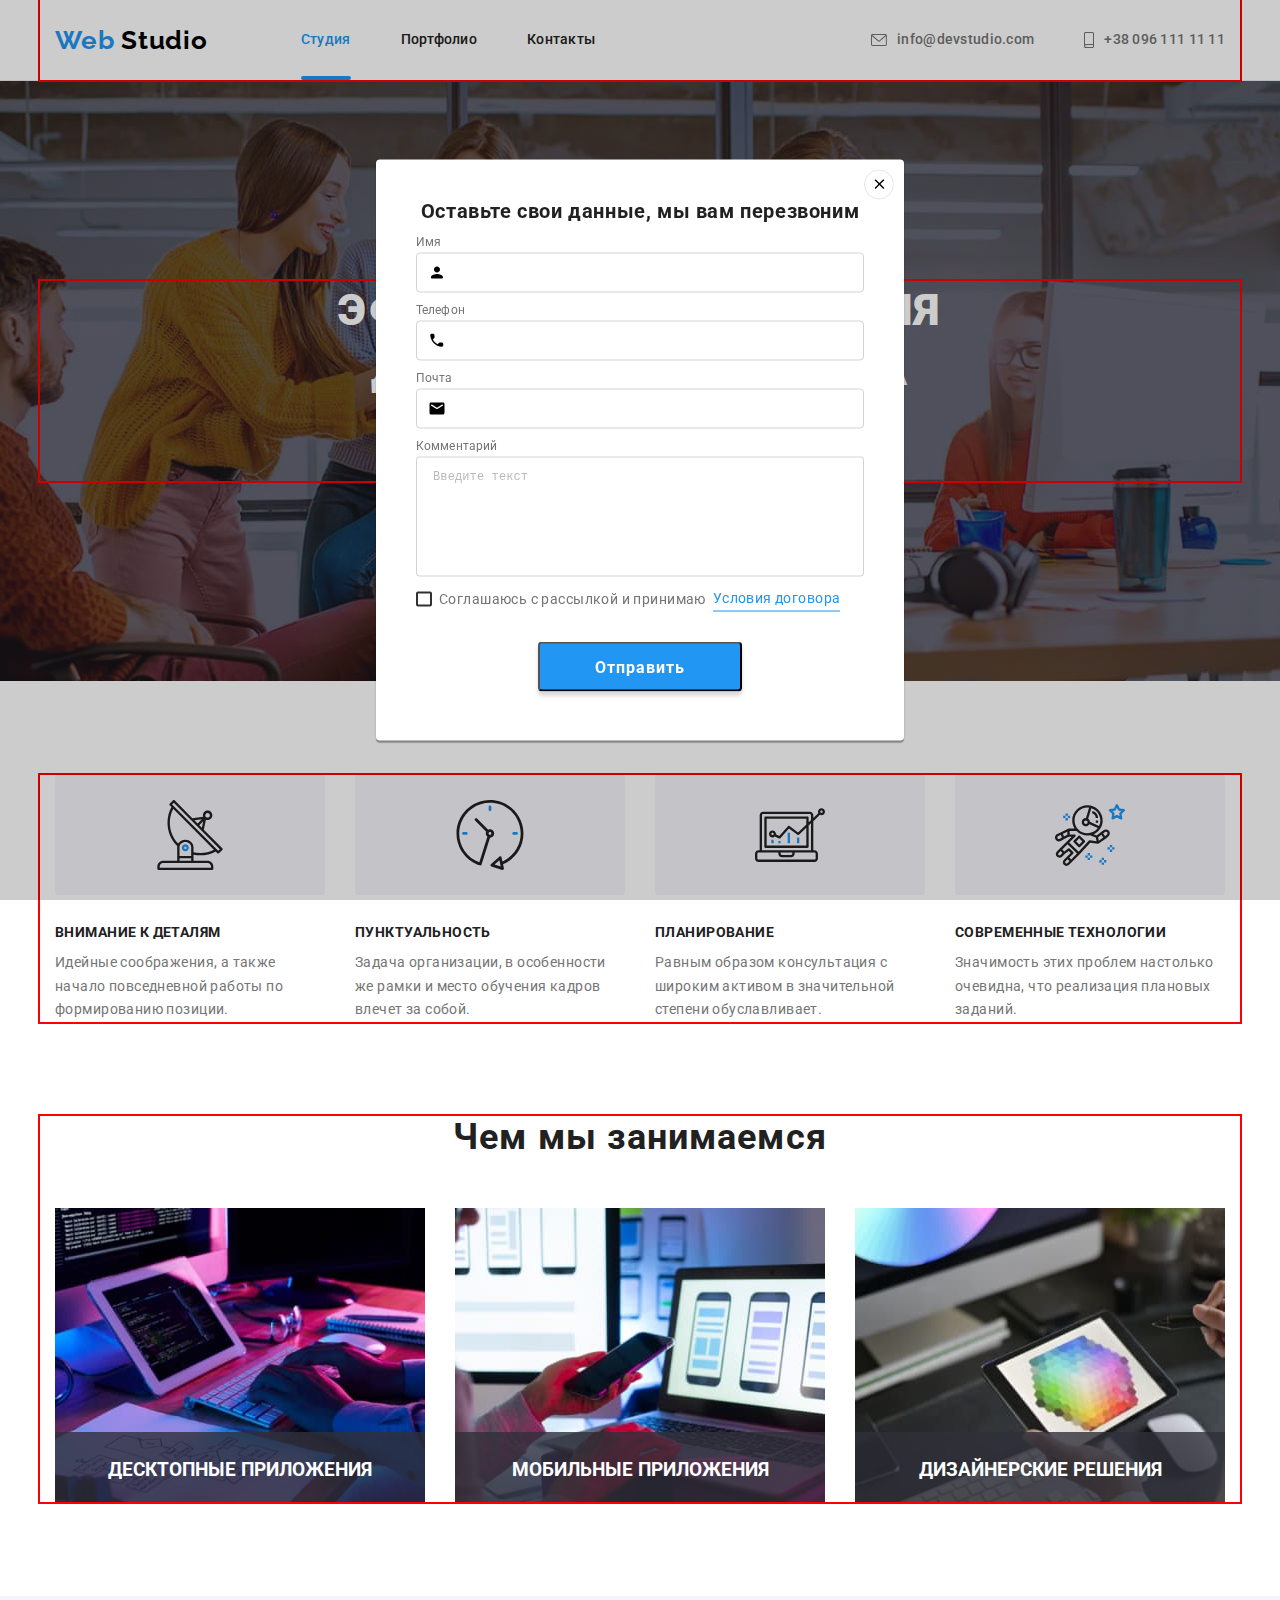
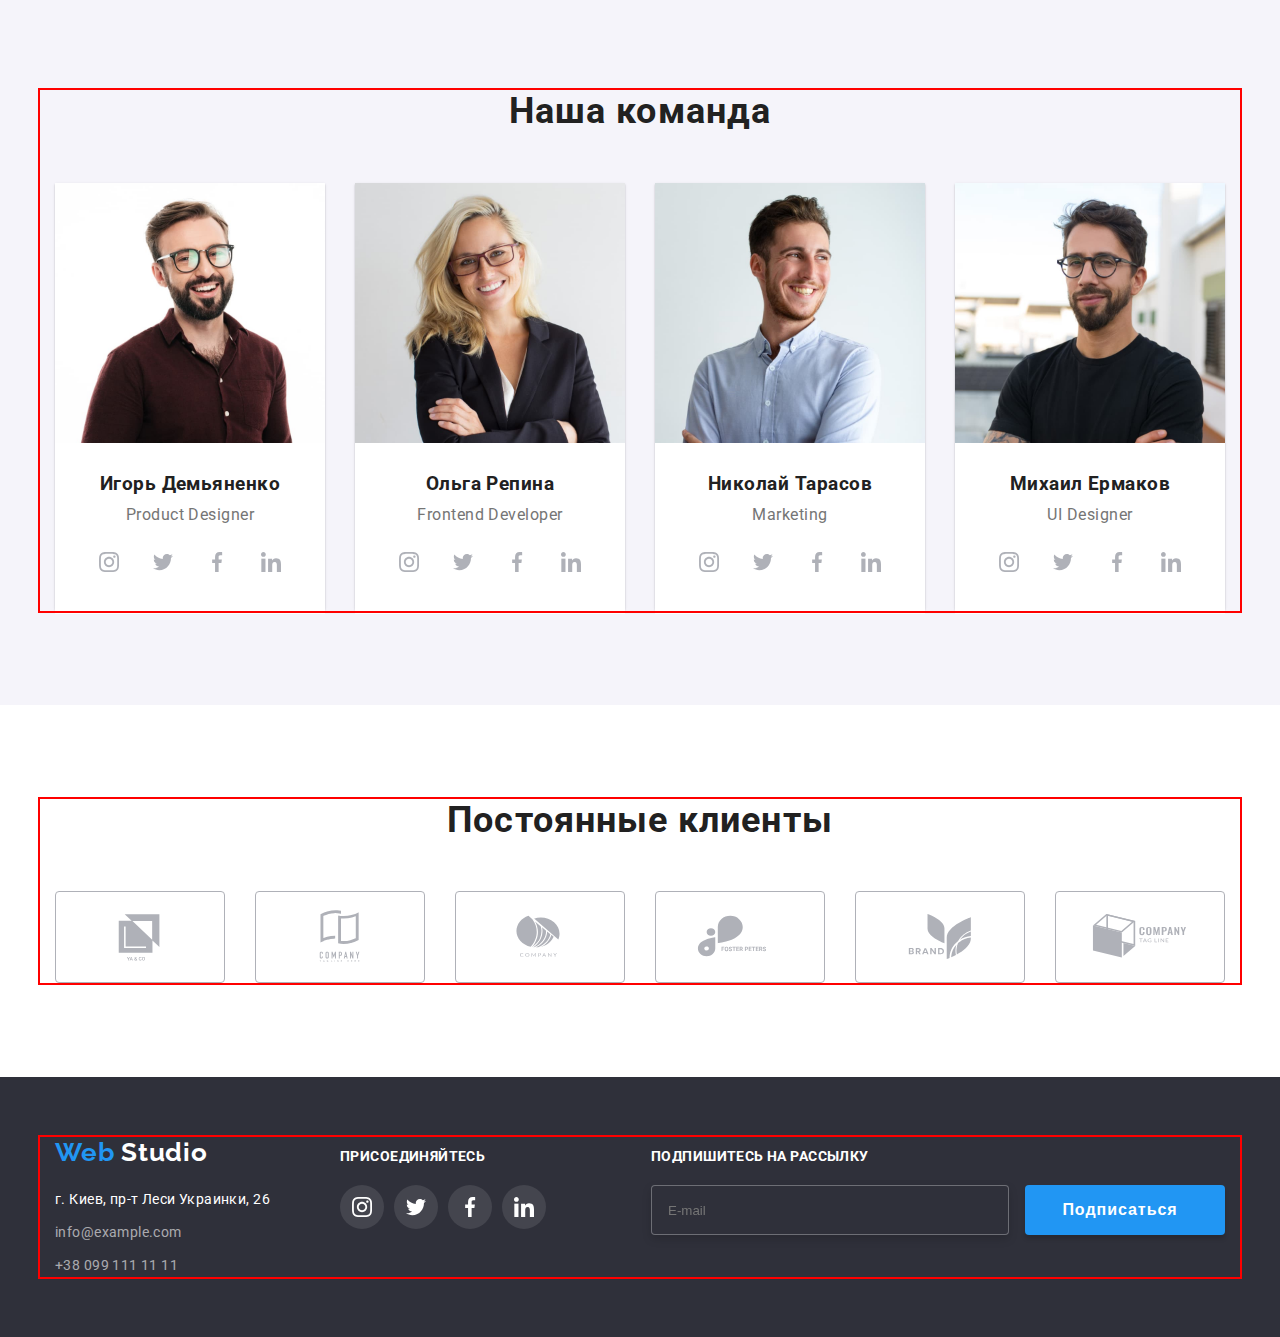
==== commit 34645a5e: "добавление разметки в футер" ====
--- a/index.html
+++ b/index.html
@@ -405,10 +405,15 @@
           </li>
         </ul>
       </div>
+      <div class="footer-form">
+        <p class="text-send">ПОДПИШИТЕСЬ НА РАССЫЛКУ</p>
+        <input type="email" name="email" class="footer-form-input" placeholder="E-mail" required/>
+        <button class="submit-footer" type="submit">Подписаться</button>
+      </div>
     </div>
   </footer>
   <div class="backdrop"data-modal>
-    <div class="modal">
+  <div class="modal">
       <button type="button" class="modal-close"data-modal-close>
         <svg class="button-close-icon" width="18" height="18">
           <use href="./images/icons.svg/symbol-defs.svg#icon-close"></use>
@@ -458,9 +463,7 @@
           <a href class="modal-check-link">Условия договора</a></label>
       </div>
 
-      <button type="submit" class="modal-submit">Отправить</button>
-
-        
+      <button type="submit" class="modal-submit">Отправить</button>  
       </form>
     </div>
   </div>
--- a/css/styles.css
+++ b/css/styles.css
@@ -758,6 +758,77 @@
   background-color: #2196f3;
 }
 
+
+.footer-form {
+  display: block;
+  margin-left:auto;
+}
+
+.text-send {
+  font-weight: 700;
+  font-size: 14px;
+  line-height: 1.14;
+  letter-spacing: 0.03em;
+  color: #ffffff;
+  margin-bottom: 20px;
+}
+
+.footer-form-input{
+width: 358px;
+height: 50px;
+padding: 15px 16px;
+background: #2F303A;
+border: 1px solid rgba(255, 255, 255, 0.3);
+box-sizing: border-box;
+filter: drop-shadow(0px 4px 4px rgba(0, 0, 0, 0.15));
+border-radius: 4px;
+padding: 15px 16px;
+transition-property: border;
+transition-duration: 250ms;
+transition-timing-function: cubic-bezier(0.4, 0, 0.2, 1); 
+}
+
+.footer-form-input:focus{
+  outline: none;
+  border: 1px solid #2196f3;
+}
+
+.submit-footer{
+  width: 200px;
+  padding: 10px;
+  background: #2196F3;
+box-shadow: 0px 4px 4px rgba(0, 0, 0, 0.15);
+border-radius: 4px;
+border: 0;
+margin-left: 12px;
+
+font-weight: 700;
+font-size: 16px;
+line-height: 1.88;
+
+letter-spacing: 0.06em;
+color: #FFFFFF;
+transition-property: border;
+transition-duration: 250ms;
+transition-timing-function: cubic-bezier(0.4, 0, 0.2, 1); 
+}
+.submit-footer::after{
+  content: "";
+  margin-left: 10px;
+  background-color: #FFFFFF;
+  width: 24px;
+  height: 24px;
+  background-image: url(../images/icon\ send-min.svg);
+  background-repeat: no-repeat;
+  background-size: contain;
+}
+
+.submit-footer:focus{
+  outline: none;
+  border: 1px solid #2196f3;
+}
+
+
 /*--------PORTFOLIO-------*/
 
 /*--------SECTION-------*/
@@ -944,8 +1015,7 @@
 }
 
 .modal-title{
-  font-family: 'Roboto';
-font-style: normal;
+  
 font-weight: 700;
 font-size: 20px;
 line-height: 1.15;
@@ -960,6 +1030,10 @@
   flex-direction: column; 
   margin-bottom: 10px;
   }
+  
+  .form-field:last-child {
+    margin-bottom: 0;
+  }
 
   .input-wrap{
     position: relative;
@@ -968,13 +1042,18 @@
 .modal-input{
   width: 100%;
   height: 40px;
+  padding: 12px 40px;
   border: 1px solid rgba(33, 33, 33, 0.2);
 box-sizing: border-box;
 border-radius: 4px;
 background-color: transparent;
-padding-left: 12px;
+
 outline: none;
 cursor: pointer;
+padding-left: 40px;
+transition-property: border;
+  transition-duration: 250ms;
+  transition-timing-function: cubic-bezier(0.4, 0, 0.2, 1);
 }
 
 .input-icon{
@@ -982,11 +1061,15 @@
   left: 12px;
   top: 50%;
   transform: translateY(-50%);
+  transition-property: fill;
+  transition-duration: 250ms;
+  transition-timing-function: cubic-bezier(0.4, 0, 0.2, 1);
 }
 
 .modal-input:focus{
   border-color: #2196f3;
 }
+
 
 .modal-input:focus+.input-icon{
   fill: #2196f3;
@@ -999,9 +1082,17 @@
   box-sizing: border-box;
   border-radius: 4px;
   padding: 12px 16px;
-
+  transition-property: border;
+  transition-duration: 250ms;
+  transition-timing-function: cubic-bezier(0.4, 0, 0.2, 1);
+}
+
+.modal-text:focus{
+  outline: none;
+  border: 1px solid #2196f3;
 }
   
+
 .modal-text::placeholder{
 font-size: 12px;
 line-height: 1.17;
@@ -1010,13 +1101,28 @@
 }
 
 .modal-check-text{
-  font-size: 14px;
+  
+font-size: 14px;
 line-height: 1.71;
 letter-spacing: 0.03em;
 color: #757575;
 display: flex;
 align-items: center;
-}
+margin-bottom: 20px;
+text-align: center;
+}
+
+.modal-check-link{
+  font-weight: 400;
+  font-size: 14px;
+  line-height: 1.71;
+  letter-spacing: 0.03em;
+  text-decoration:none;
+  color: #2196F3;
+  border-bottom: 1px solid #2196F3;
+}
+
+
 
 .modal-check-text::before{
   content: "";
@@ -1037,14 +1143,47 @@
 }
 
 .input-text{
-  display: block;
+ 
   font-size: 12px;
 line-height: 1.17;
 letter-spacing: 0.01em;
 color: #757575;
 margin-bottom: 4px;
-}
-
+
+}
+
+.modal-submit{
+  display: block;
+  height: 50px;
+  min-width: 200px;
+  padding: 10px 55px;
+  text-align: center;
+
+  font-family: inherit;
+  font-weight: 700;
+  font-size: 16px;
+  cursor: pointer;
+
+  letter-spacing: 0.06em;
+  color: #ffffff;
+  background-color: #2196f3;
+  margin: 0 auto;
+  border-radius: 4px;
+  box-shadow: 0px 4px 4px rgba(0, 0, 0, 0.15);
+  transition-property: background-color, box-shadow;
+  transition-duration: 250ms;
+  transition-timing-function: cubic-bezier(0.4, 0, 0.2, 1);
+}
+
+.modal-submit:hover{
+  background-color: #2196f3;
+  box-shadow: 0px 4px 4px rgba(0, 0, 0, 0.15);
+}
+
+.modal-submit:focus{
+  background-color: #2196f3;
+  box-shadow: 0px 4px 4px rgba(0, 0, 0, 0.15);
+}
 
 
 .modal-close {
@@ -1062,6 +1201,19 @@
   justify-content: center;
 }
 
+.button-close-icon{
+fill: #000000;
+cursor: pointer;
+transition-property: fill;
+  transition-duration: 250ms;
+  transition-timing-function: cubic-bezier(0.4, 0, 0.2, 1);
+}
+
+
+.button-close-icon:hover{
+  fill: #2196f3;
+
+}
 .is-hidden {
   opacity: 0;
   pointer-events: none;
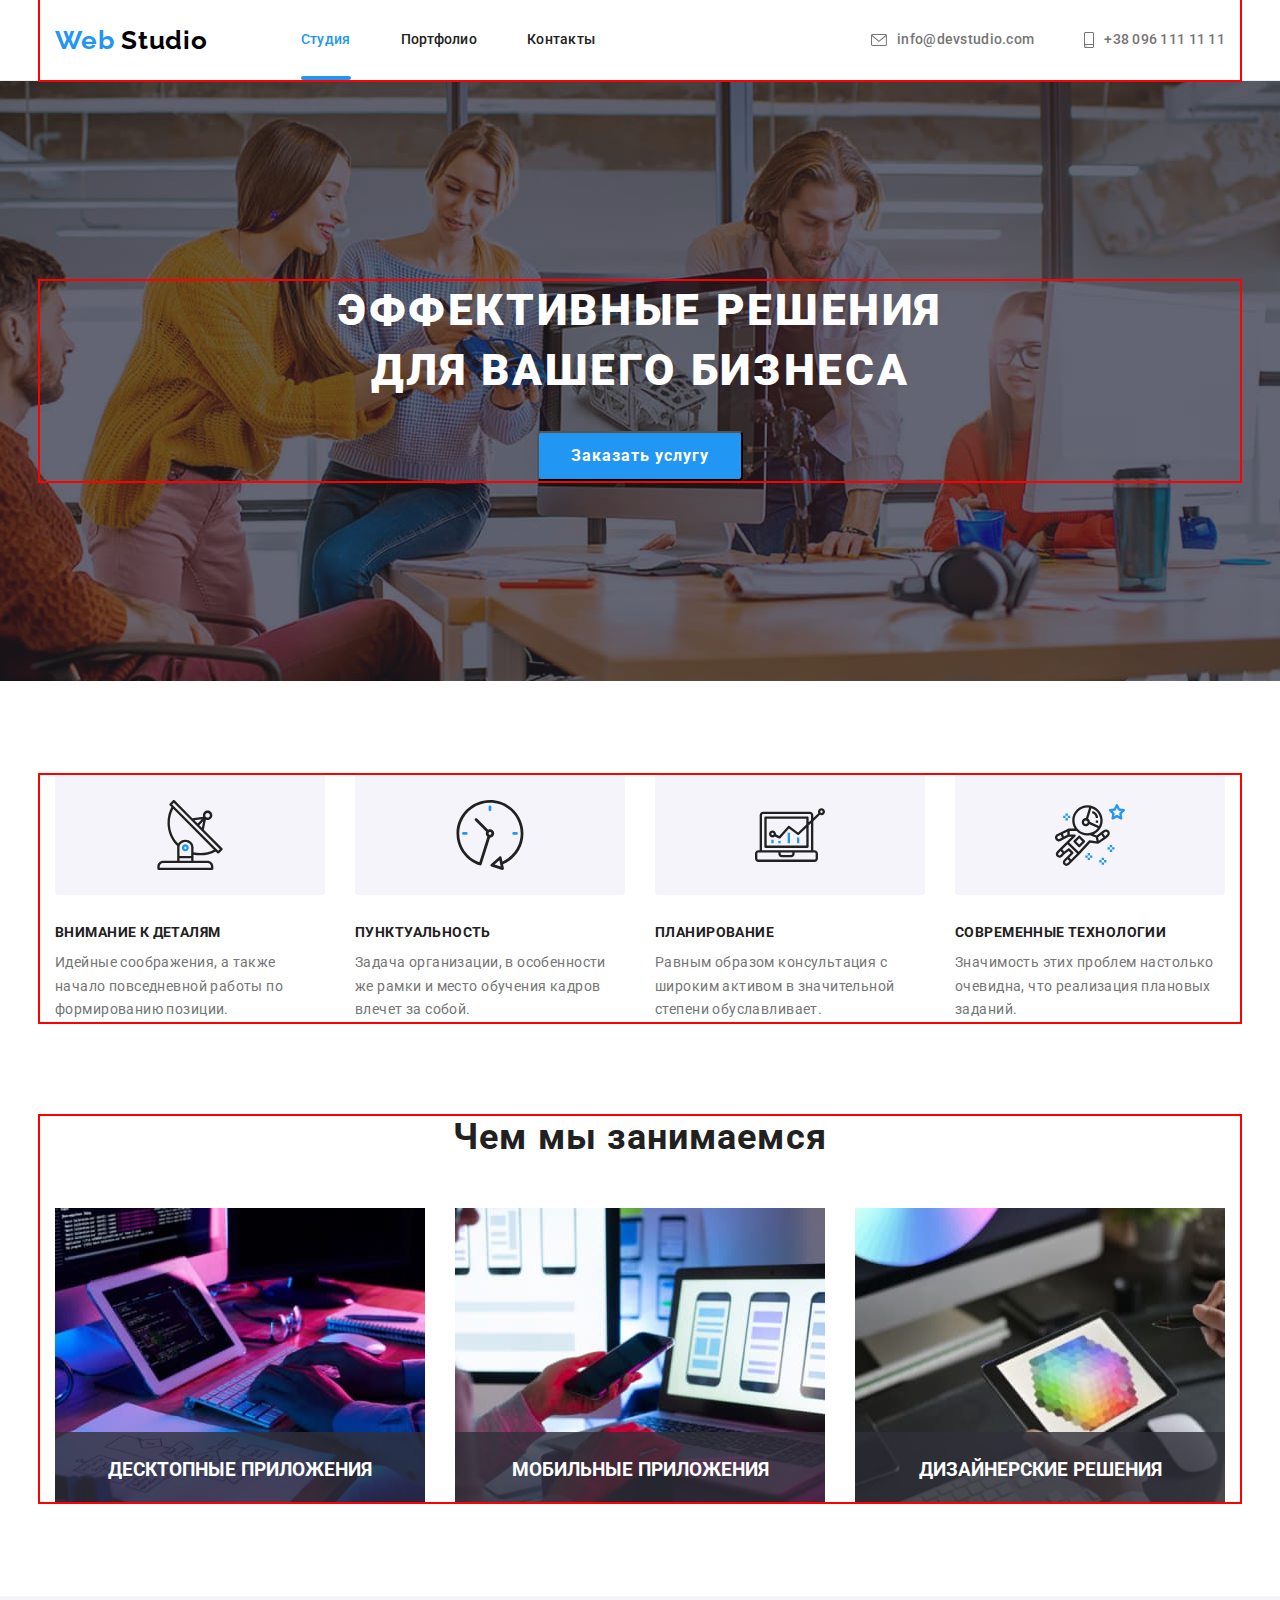
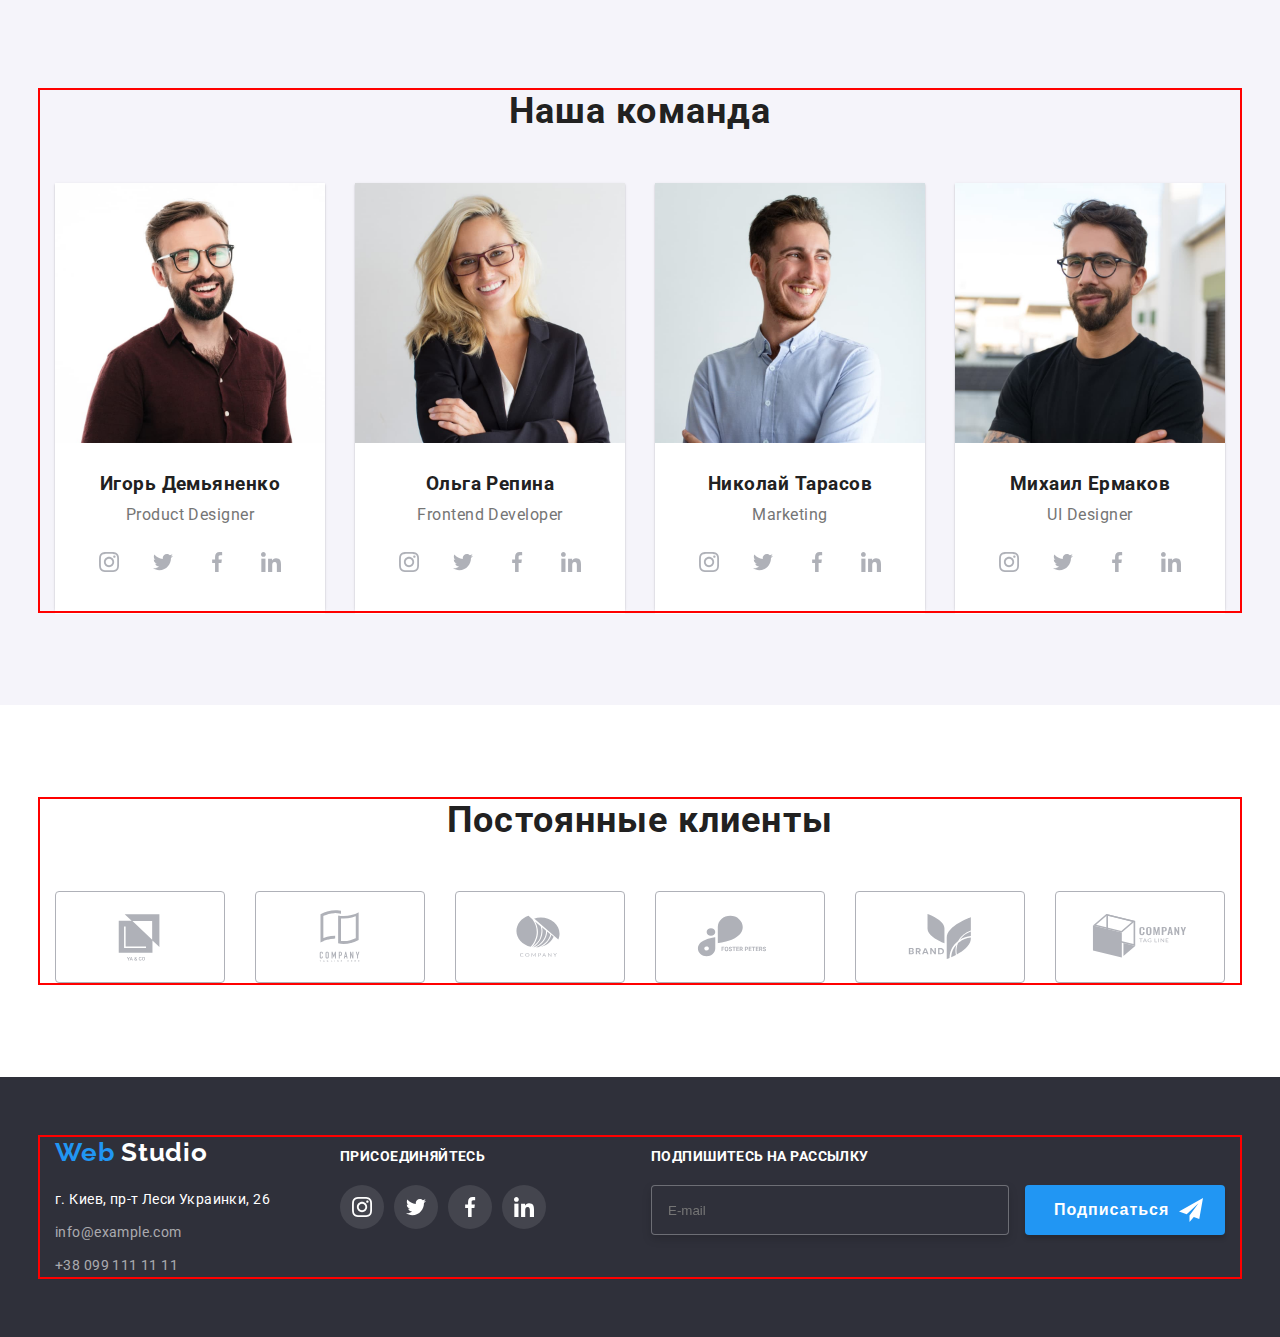
==== commit e93a517b: "add is-hidden" ====
--- a/index.html
+++ b/index.html
@@ -412,7 +412,7 @@
       </div>
     </div>
   </footer>
-  <div class="backdrop"data-modal>
+  <div class="backdrop is-hidden"data-modal>
   <div class="modal">
       <button type="button" class="modal-close"data-modal-close>
         <svg class="button-close-icon" width="18" height="18">
@@ -470,3 +470,5 @@
   <script src="./js/modal.js"></script>
 </body>
 </html>
+
+
--- a/css/styles.css
+++ b/css/styles.css
@@ -794,8 +794,10 @@
 }
 
 .submit-footer{
+  display: inline-flex;
   width: 200px;
   padding: 10px;
+  padding-left: 29px;
   background: #2196F3;
 box-shadow: 0px 4px 4px rgba(0, 0, 0, 0.15);
 border-radius: 4px;
@@ -805,6 +807,7 @@
 font-weight: 700;
 font-size: 16px;
 line-height: 1.88;
+align-items: center;
 
 letter-spacing: 0.06em;
 color: #FFFFFF;
@@ -815,12 +818,12 @@
 .submit-footer::after{
   content: "";
   margin-left: 10px;
-  background-color: #FFFFFF;
   width: 24px;
   height: 24px;
-  background-image: url(../images/icon\ send-min.svg);
+  background-image: url(../images/send.svg);
   background-repeat: no-repeat;
   background-size: contain;
+  
 }
 
 .submit-footer:focus{
@@ -1014,8 +1017,7 @@
   padding: 40px;
 }
 
-.modal-title{
-  
+.modal-title {
 font-weight: 700;
 font-size: 20px;
 line-height: 1.15;
@@ -1025,7 +1027,7 @@
 margin-bottom: 12px;
 }
 
-.form-field{ 
+.form-field { 
   display: flex;
   flex-direction: column; 
   margin-bottom: 10px;
@@ -1044,14 +1046,14 @@
   height: 40px;
   padding: 12px 40px;
   border: 1px solid rgba(33, 33, 33, 0.2);
-box-sizing: border-box;
-border-radius: 4px;
-background-color: transparent;
-
-outline: none;
-cursor: pointer;
-padding-left: 40px;
-transition-property: border;
+  box-sizing: border-box;
+  border-radius: 4px;
+  background-color: transparent;
+
+  outline: none;
+  cursor: pointer;
+  padding-left: 40px;
+  transition-property: border-color;
   transition-duration: 250ms;
   transition-timing-function: cubic-bezier(0.4, 0, 0.2, 1);
 }
@@ -1070,13 +1072,12 @@
   border-color: #2196f3;
 }
 
-
 .modal-input:focus+.input-icon{
   fill: #2196f3;
 }
 
 .modal-text{
-width: 100%;
+  width: 100%;
   height: 120px;
   border: 1px solid rgba(33, 33, 33, 0.2);
   box-sizing: border-box;
@@ -1094,25 +1095,26 @@
   
 
 .modal-text::placeholder{
-font-size: 12px;
-line-height: 1.17;
-letter-spacing: 0.01em;
-color: rgba(117, 117, 117, 0.5);
+ font-size: 12px;
+ line-height: 1.17;
+ letter-spacing: 0.01em;
+ color: rgba(117, 117, 117, 0.5);
 }
 
 .modal-check-text{
-  
-font-size: 14px;
-line-height: 1.71;
-letter-spacing: 0.03em;
-color: #757575;
-display: flex;
-align-items: center;
-margin-bottom: 20px;
-text-align: center;
+ font-size: 14px;
+ line-height: 1.71;
+ letter-spacing: 0.03em;
+ color: #757575;
+ display: flex;
+ align-items: center;
+ margin-bottom: 20px;
+ text-align: center;
 }
 
 .modal-check-link{
+  display: flex;
+  text-align: center;
   font-weight: 400;
   font-size: 14px;
   line-height: 1.71;
@@ -1120,17 +1122,21 @@
   text-decoration:none;
   color: #2196F3;
   border-bottom: 1px solid #2196F3;
-}
-
-
+  justify-content: center;
+}
 
 .modal-check-text::before{
   content: "";
   width: 16px;
   height: 15px;
+  display: flex;
   border: 2px solid #303030;
-border-radius: 2px;
-margin-right: 7px;
+  border-radius: 2px;
+  margin-right: 7px;
+  align-items: center;
+  text-align: center;
+  justify-content: center;
+  
 }
 
 .modal-check:checked + .modal-check-text::before{
@@ -1139,12 +1145,24 @@
   background-repeat: no-repeat;
   background-position: center;
   background-size: contain;
-  border: transparent;
+  align-items: center;
+  text-align: center;
+  justify-content: center;
+  transition-property:border;
+  transition-duration: 250ms;
+  transition-timing-function: cubic-bezier(0.4, 0, 0.2, 1);
+}
+
+.modal-check:focus + .modal-check-text::before{
+  border: 2px solid #2196F3;
+}
+
+.modal-check:hover + .modal-check-text::before{
+  border: 2px solid #2196F3;
 }
 
 .input-text{
- 
-  font-size: 12px;
+ font-size: 12px;
 line-height: 1.17;
 letter-spacing: 0.01em;
 color: #757575;
@@ -1163,6 +1181,7 @@
   font-weight: 700;
   font-size: 16px;
   cursor: pointer;
+  border: 0;
 
   letter-spacing: 0.06em;
   color: #ffffff;
@@ -1201,21 +1220,26 @@
   justify-content: center;
 }
 
-.button-close-icon{
+.button-close-icon {
 fill: #000000;
 cursor: pointer;
 transition-property: fill;
-  transition-duration: 250ms;
-  transition-timing-function: cubic-bezier(0.4, 0, 0.2, 1);
-}
-
-
-.button-close-icon:hover{
-  fill: #2196f3;
-
-}
+transition-duration: 250ms;
+transition-timing-function: cubic-bezier(0.4, 0, 0.2, 1);
+}
+
+.button-close-icon:hover {
+fill: #2196f3;
+}
+
+.button-close-icon:focus{
+  fill: #2196f3; 
+}
+
 .is-hidden {
   opacity: 0;
   pointer-events: none;
   visibility: hidden;
 }
+
+
